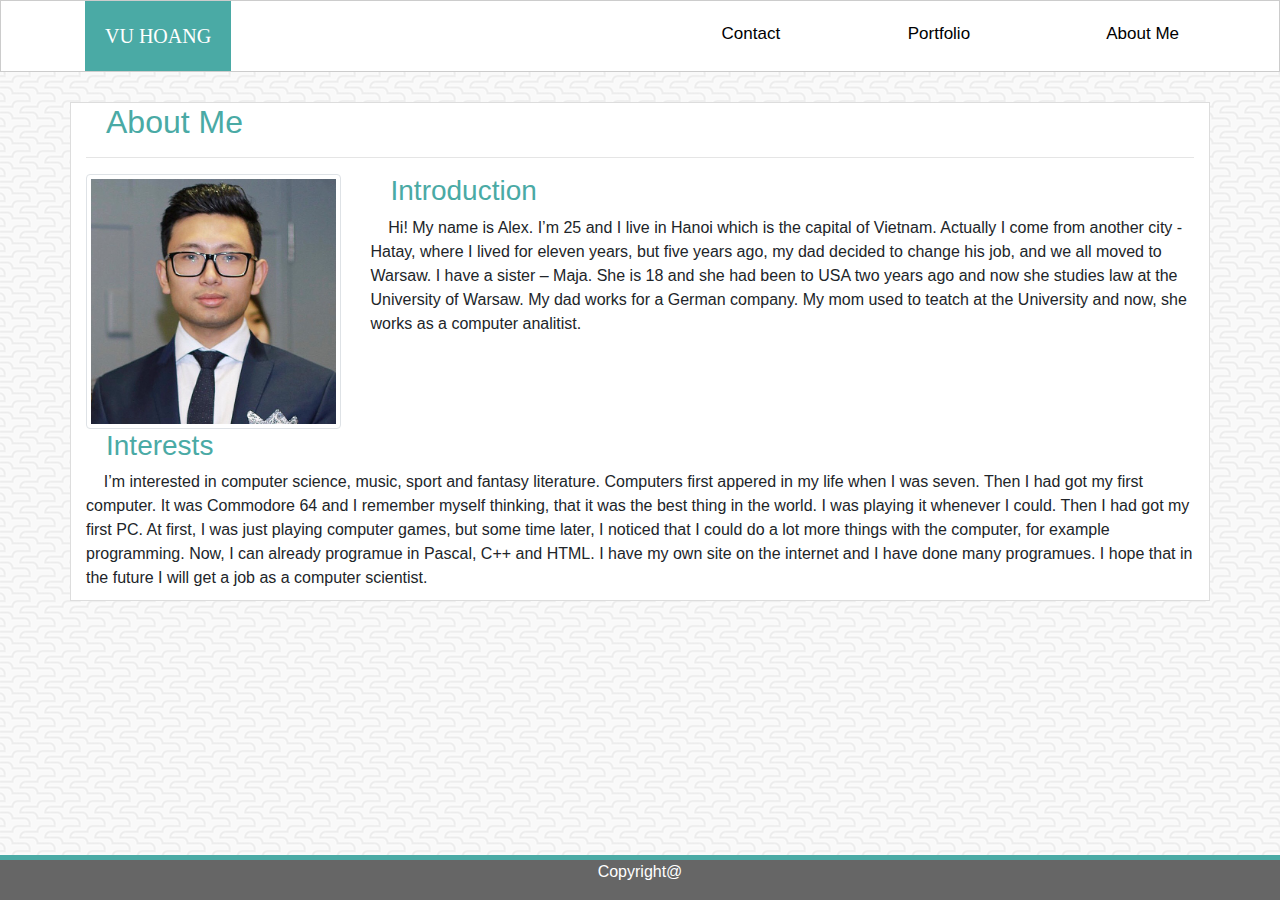
==== index.html @ bbde93af "first push" ====
<!DOCTYPE html>
<html lang="en">
<head>
    <meta charset="UTF-8">
    <meta name="viewport" content="width=device-width, initial-scale=1.0">
    <meta http-equiv="X-UA-Compatible" content="ie=edge">
    <link rel="stylesheet" href="assets/css/style.css" type="text/css">
    <link rel="stylesheet" href="css/bootstrap-grid.css" type="text/css">
    <link rel="stylesheet" href="css/bootstrap-grid.min.css" type="text/css">
    <link rel="stylesheet" href="css/bootstrap-reboot.css" type="text/css">
    <link rel="stylesheet" href="css/bootstrap-reboot.min.css" type="text/css">
    <link rel="stylesheet" href="css/bootstrap.css" type="text/css">
    <link rel="stylesheet" href="css/bootstrap.min.css" type="text/css">
    <title>My Website</title>
</head>
<body>

        <div class= "toptop">
                <div class="topnav container">
                    <div class="row">
                        <div class="column col-12 col-md-6">
                            <a href="index.html" class="name"> VU HOANG</a>
                        </div>
                        
                        <div class="col-4 col-md-2">
                            <a class="right" href="contact.html">Contact &nbsp; &nbsp; </a>
                        </div>
        
                        <div class="col-4 col-md-2">
                            <a class="right" href="portfolio.html">Portfolio &nbsp; &nbsp; </a>
                        </div>
                        
                        <div class="col-4 col-md-2">
                            <a class="right" href="index.html">About Me</a>
                        </div>                       
                    </div>
        
                 </div>
            </div>      

    <div class="container mainindex">
        <h2> About Me </h2>
        <hr>
        <div class="row">
            <div class="col-12 col-md-3">
                    <img class="img-fluid img-thumbnail rounded float-left" src="assets/images/photo of me.jpg" alt="profile picture" />     
            </div>
            <div class="paragraph col-12 col-md-9">      
                <h3> Introduction </h3>
                &nbsp; &nbsp; Hi! My name is Alex. I’m 25 and I live in Hanoi which is the capital of Vietnam. Actually I come from another city - Hatay, where I lived for eleven years, but five years ago, my dad decided to change his job, and we all moved to Warsaw. I have a sister – Maja. She is 18 and she had been to USA two years ago and now she studies law at the University of Warsaw. My dad works for a German company. My mom used to teatch at the University and now, she works as a computer analitist.
            </div>
            <div class="paragraph col-md-12">
                <h3> Interests </h3>
                &nbsp; &nbsp; I’m interested in computer science, music, sport and fantasy literature. Computers first appered in my life when I was seven. Then I had got my first computer. It was Commodore 64 and I remember myself thinking, that it was the best thing in the world. I was playing it whenever I could. Then I had got my first PC. At first, I was just playing computer games, but some time later, I noticed that I could do a lot more things with the computer, for example programming. Now, I can already programue in Pascal, C++ and HTML. I have my own site on the internet and I have done many programues. I hope that in the future I will get a job as a computer scientist.
            </div>         
        </div>
       
    </div>
    <footer class="footer"> <p> Copyright@ </p> </footer>
</body>
</html>
---- assets/css/style.css ----
.toptop {
    width: 100%;
    background-color: #ffffff;
    border: #cccccc 1px solid;
}

.topnav {
    overflow: hidden;
    width: 960px;
    margin-left: auto;
    margin-right: auto;
    
}

.topnav a.right {
    float: right;
    color: black;
    font: 'Arial', 'Helvetica Neue', Helvetica, sans-serif;
    text-align: center;
    padding: 20px 16px;
    text-decoration: none;
    font-size: 17px;
}

.topnav a:hover {
    background-color:#4aaaa5;
    color: #ffffff;
}

    .name {
    background-color: #4aaaa5;
    float: left;
    color: white;
    font-family: Georgia, 'Times New Roman', Times, serif;
    padding: 20px 20px 20px 20px;
    font-size: 20px;
    text-decoration: none;
}

@media screen and (max-width: 640px) {
    .column{
        background-color: #4aaaa5;
    }
}

h2, h3 {
    color: #4aaaa5;
    margin-left: 20px;
}

.main { 
    background-color: #ffffff;
    width: 960px;
    height: auto;
    margin-top: 30px;
    border: 1px solid #dddddd;
    margin-left: auto;
    margin-right: auto;
    padding: 10px;
}

.mainindex { 
    background-color: #ffffff;
    width: 960px;
    height: auto;
    margin-top: 30px;
    border: 1px solid #dddddd;
    margin-left: auto;
    margin-right: auto;
}

.box {
    margin-bottom: 50px;
}

.main ::after {
    content: "";
    display: block;
    clear: both;
}

.profile {
    width: 170px;
    height: 170px;
    margin-right: 15px;
    margin-left: 15px;
    float: left;
}

.paragraph {
    padding: 0 10px 10px 10px;
}

body {

    background-image: url("../images/beanstalk.png");
    background-repeat: repeat;
}

.footer {
    position: fixed;
    left: 0;
    bottom: 0;
    width: 100%;
    color: #ffffff;
    font: 'Arial', 'Helvetica Neue', Helvetica, sans-serif;
    text-align: center;
    background-color: #666666;
    border-top: 5px solid #4aaaa5;
}

.box1, .box2, .box3, .box4, .box5 {
    width: 200px;
    height: 200px;
}

.boxleft, .boxright {
    position: relative;
    float: left;
    width: 33.33%;
    padding-left: 50px;
    padding-bottom: 20px;
    margin-top: 10px;
}

.hangman, .triviagame, .rockpaper, .rpggame, .infowidget {
    position: relative;
    text-align: center;
    color: white;
    width: 200px;
    height: 200px;
    margin-top: 20px;
    margin-bottom: 30px;
}

.hang, .trivia, .rock, .rpg, .info {
    position: absolute;
    top: 150px;
    width: 92%;
    color: #ffffff;
    background-color: #4aaaa5;
    padding-top: 10px;
    padding-bottom: 10px;
    font: 'Arial', 'Helvetica Neue', Helvetica, sans-serif;
}

#name, #email, #message {
    width: 90%;
    padding: 12px;
    border: 1px solid #ccc;
    border-radius: 10px;
    margin-top: 10px;
    margin-bottom: 10px; 
    margin-left: 20px; 
}

#message {
    height: 200px;
}

input[type=submit] {
    background-color:  #4aaaa5;
    color: white;
    border: 1px solid #ccc;
    border-radius: 5px;
    padding: 20px;
    margin-left: 20px;
    margin-bottom: 20px;
}

input[type=submit]:hover {
    background-color:  white;
    color: #4aaaa5;
}

 label {
    margin-left: 30px
}
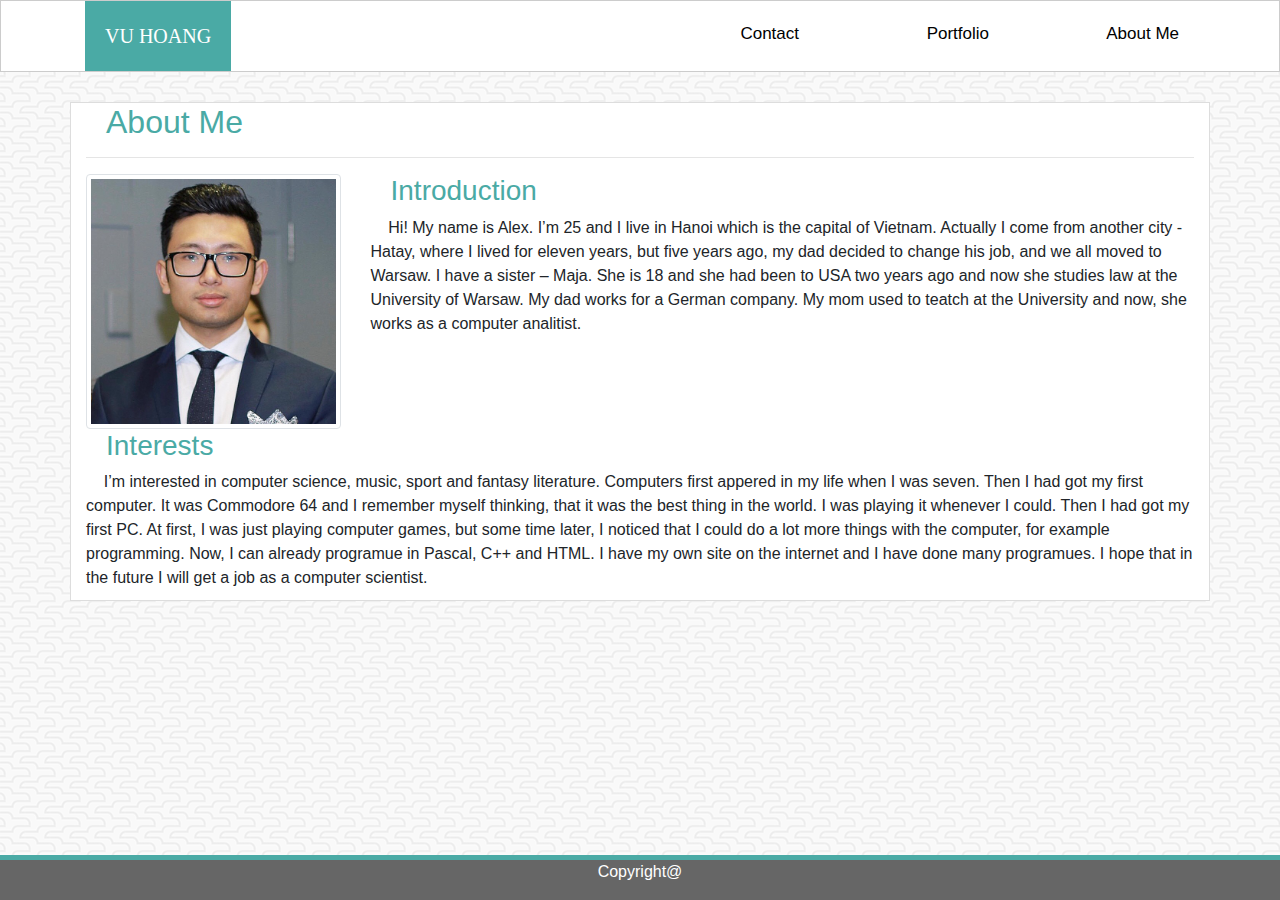
==== commit 23efed2f: "Update index.html" ====
--- a/index.html
+++ b/index.html
@@ -23,11 +23,11 @@
                         </div>
                         
                         <div class="col-4 col-md-2">
-                            <a class="right" href="contact.html">Contact &nbsp; &nbsp; </a>
+                            <a class="right" href="contact.html">Contact</a>
                         </div>
         
                         <div class="col-4 col-md-2">
-                            <a class="right" href="portfolio.html">Portfolio &nbsp; &nbsp; </a>
+                            <a class="right" href="portfolio.html">Portfolio</a>
                         </div>
                         
                         <div class="col-4 col-md-2">
@@ -58,4 +58,4 @@
     </div>
     <footer class="footer"> <p> Copyright@ </p> </footer>
 </body>
-</html>+</html>
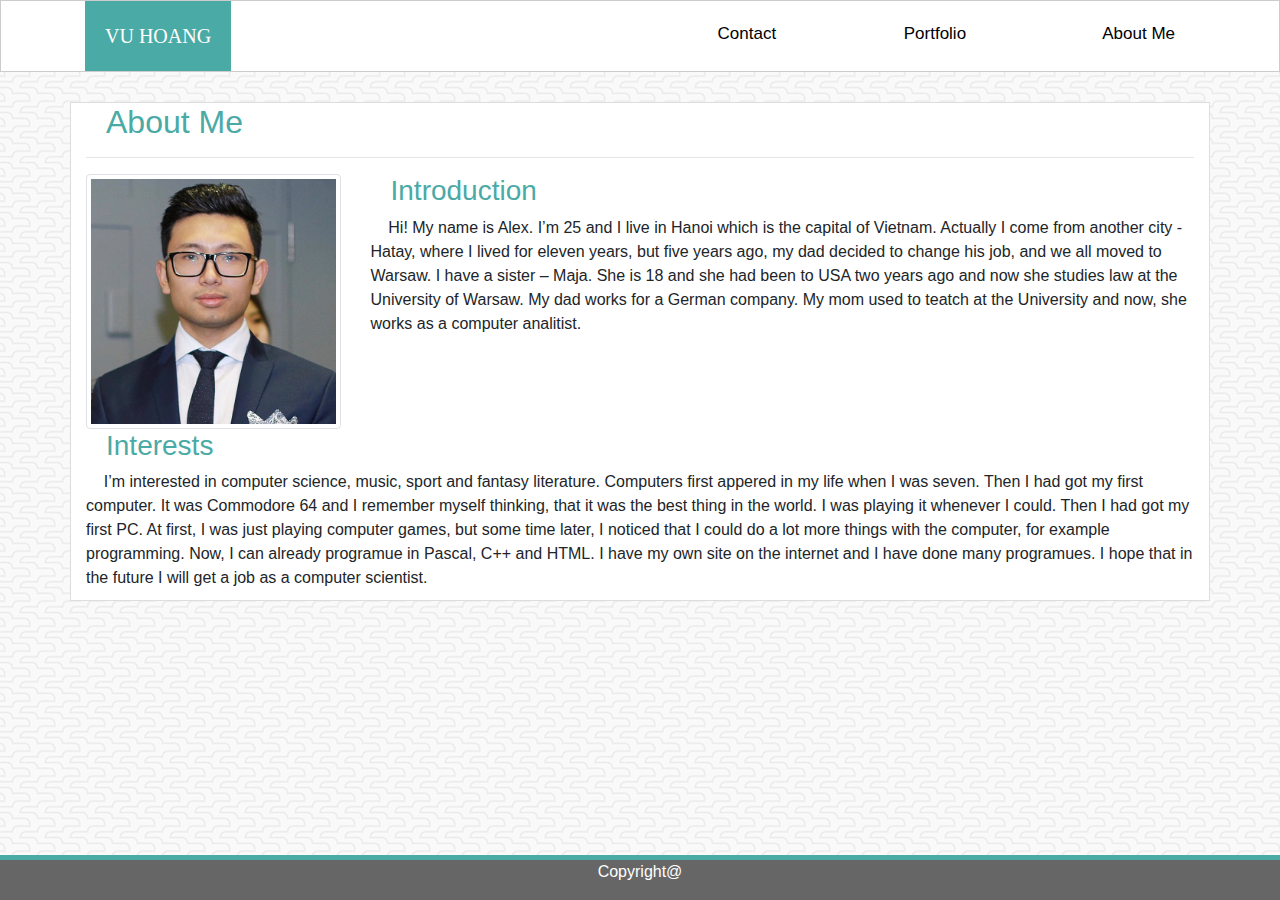
==== commit b0ce5653: "second push" ====
--- a/index.html
+++ b/index.html
@@ -18,19 +18,19 @@
         <div class= "toptop">
                 <div class="topnav container">
                     <div class="row">
-                        <div class="column col-12 col-md-6">
+                        <div class="column col-12 col-lg-6">
                             <a href="index.html" class="name"> VU HOANG</a>
                         </div>
                         
-                        <div class="col-4 col-md-2">
-                            <a class="right" href="contact.html">Contact</a>
+                        <div class="col-4 col-lg-2 text-center">
+                            <a class="right" href="contact.html">Contact &nbsp; &nbsp; </a>
                         </div>
         
-                        <div class="col-4 col-md-2">
-                            <a class="right" href="portfolio.html">Portfolio</a>
+                        <div class="col-4 col-lg-2 text-center">
+                            <a class="right" href="portfolio.html">Portfolio &nbsp; &nbsp; </a>
                         </div>
                         
-                        <div class="col-4 col-md-2">
+                        <div class="col-4 col-lg-2 text-center">
                             <a class="right" href="index.html">About Me</a>
                         </div>                       
                     </div>
@@ -58,4 +58,4 @@
     </div>
     <footer class="footer"> <p> Copyright@ </p> </footer>
 </body>
-</html>
+</html>--- a/assets/css/style.css
+++ b/assets/css/style.css
@@ -17,7 +17,7 @@
     color: black;
     font: 'Arial', 'Helvetica Neue', Helvetica, sans-serif;
     text-align: center;
-    padding: 20px 16px;
+    padding: 20px;
     text-decoration: none;
     font-size: 17px;
 }
@@ -27,12 +27,12 @@
     color: #ffffff;
 }
 
-    .name {
+.name {
     background-color: #4aaaa5;
     float: left;
     color: white;
     font-family: Georgia, 'Times New Roman', Times, serif;
-    padding: 20px 20px 20px 20px;
+    padding: 20px;
     font-size: 20px;
     text-decoration: none;
 }
@@ -40,7 +40,8 @@
 @media screen and (max-width: 640px) {
     .column{
         background-color: #4aaaa5;
-    }
+}
+
 }
 
 h2, h3 {
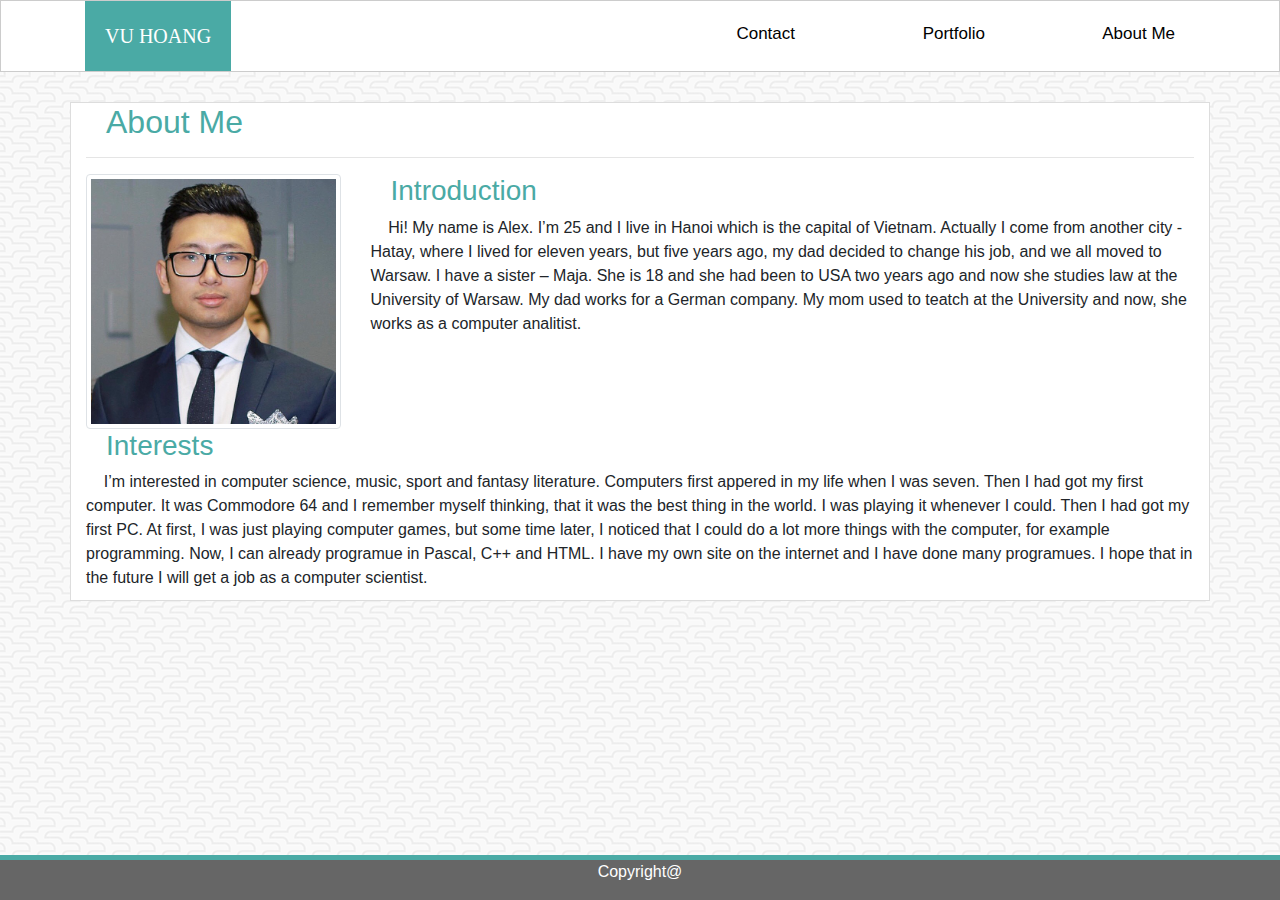
==== commit e29e57a6: "second push" ====
--- a/index.html
+++ b/index.html
@@ -22,15 +22,15 @@
                             <a href="index.html" class="name"> VU HOANG</a>
                         </div>
                         
-                        <div class="col-4 col-lg-2 text-center">
-                            <a class="right" href="contact.html">Contact &nbsp; &nbsp; </a>
+                        <div class="col-4 col-lg-2">
+                            <a class="right" href="contact.html">Contact</a>
                         </div>
         
-                        <div class="col-4 col-lg-2 text-center">
-                            <a class="right" href="portfolio.html">Portfolio &nbsp; &nbsp; </a>
+                        <div class="col-4 col-lg-2">
+                            <a class="right" href="portfolio.html">Portfolio</a>
                         </div>
                         
-                        <div class="col-4 col-lg-2 text-center">
+                        <div class="col-4 col-lg-2">
                             <a class="right" href="index.html">About Me</a>
                         </div>                       
                     </div>
@@ -58,4 +58,4 @@
     </div>
     <footer class="footer"> <p> Copyright@ </p> </footer>
 </body>
-</html>+</html>
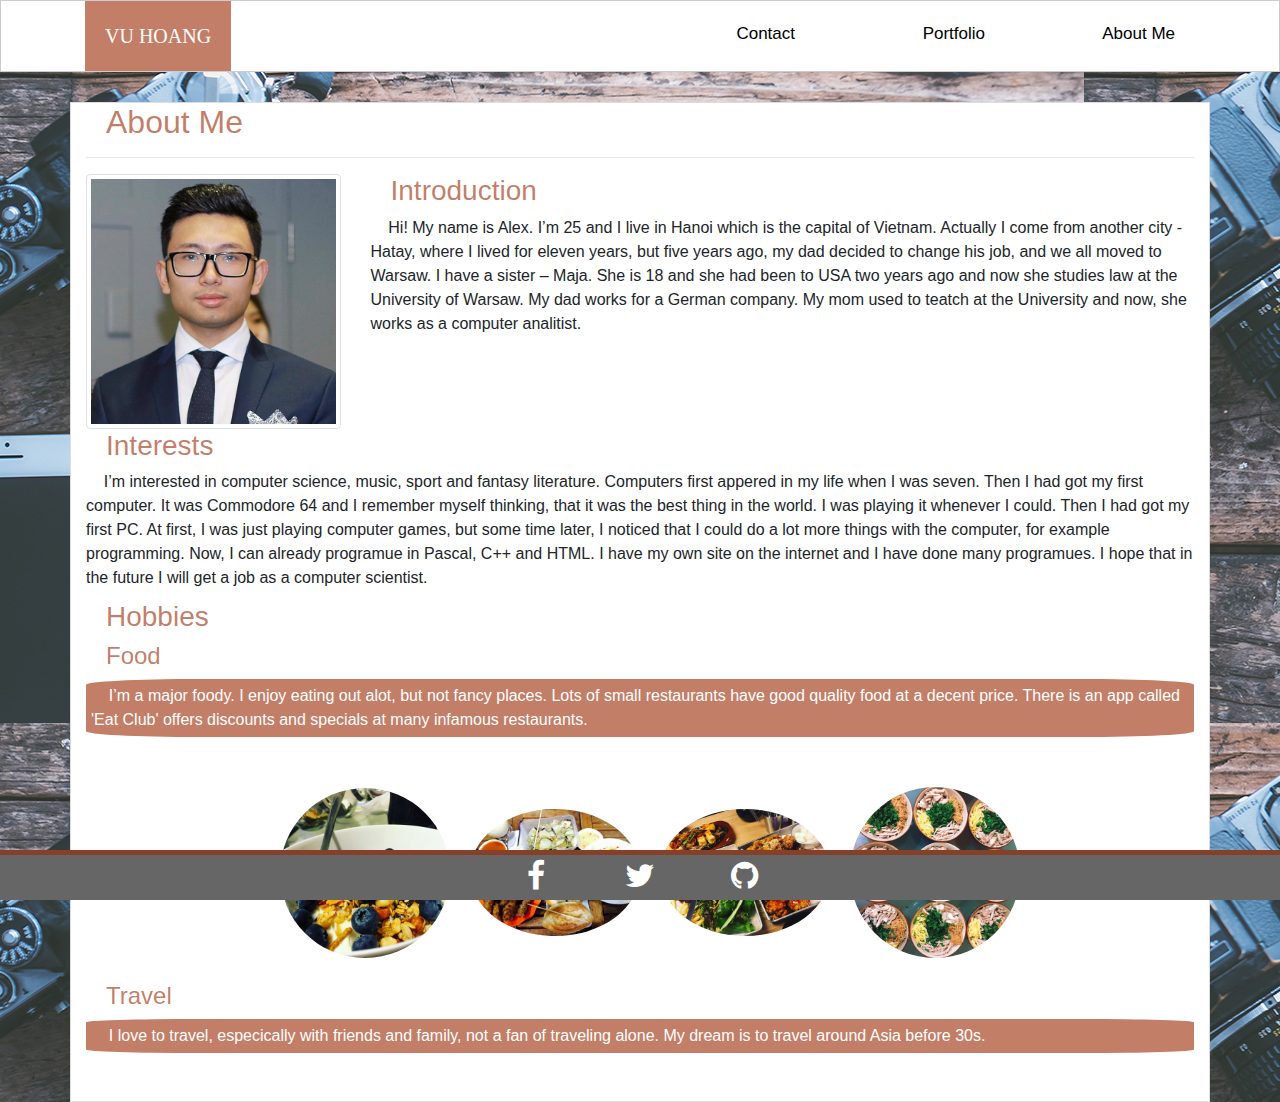
==== commit 3154be52: "updates" ====
--- a/index.html
+++ b/index.html
@@ -1,5 +1,6 @@
 <!DOCTYPE html>
 <html lang="en">
+
 <head>
     <meta charset="UTF-8">
     <meta name="viewport" content="width=device-width, initial-scale=1.0">
@@ -11,51 +12,135 @@
     <link rel="stylesheet" href="css/bootstrap-reboot.min.css" type="text/css">
     <link rel="stylesheet" href="css/bootstrap.css" type="text/css">
     <link rel="stylesheet" href="css/bootstrap.min.css" type="text/css">
+    <link rel="stylesheet" href="https://stackpath.bootstrapcdn.com/font-awesome/4.7.0/css/font-awesome.min.css">
     <title>My Website</title>
 </head>
+
 <body>
 
-        <div class= "toptop">
-                <div class="topnav container">
-                    <div class="row">
-                        <div class="column col-12 col-lg-6">
-                            <a href="index.html" class="name"> VU HOANG</a>
-                        </div>
-                        
-                        <div class="col-4 col-lg-2">
-                            <a class="right" href="contact.html">Contact</a>
-                        </div>
-        
-                        <div class="col-4 col-lg-2">
-                            <a class="right" href="portfolio.html">Portfolio</a>
-                        </div>
-                        
-                        <div class="col-4 col-lg-2">
-                            <a class="right" href="index.html">About Me</a>
-                        </div>                       
+    <div class="toptop">
+        <div class="topnav container">
+            <div class="row">
+                <div class="column col-12 col-lg-6 nametag">
+                    <a href="index.html" class="name"> VU HOANG</a>
+                </div>
+
+                <div class="col-4 col-lg-2">
+                    <a class="right" href="contact.html">Contact</a>
+                </div>
+
+                <div class="col-4 col-lg-2">
+                    <a class="right" href="portfolio.html">Portfolio</a>
+                </div>
+
+                <div class="col-4 col-lg-2">
+                    <a class="right" href="index.html">About Me</a>
+                </div>
+            </div>
+
+        </div>
+    </div>
+    <div class="wrapper">
+        <div class="container mainindex">
+            <h2> About Me </h2>
+            <hr>
+            <div class="row">
+                <div class="col-12 col-md-3">
+                    <img class="img-fluid img-thumbnail rounded float-left" src="assets/images/photo of me.jpg"
+                        alt="profile picture" />
+                </div>
+                <div class="paragraph col-12 col-md-9">
+                    <h3> Introduction </h3>
+                    &nbsp; &nbsp; Hi! My name is Alex. I’m 25 and I live in Hanoi which is the capital of Vietnam.
+                    Actually
+                    I come from another city - Hatay, where I lived for eleven years, but five years ago, my dad decided
+                    to
+                    change his job, and we all moved to Warsaw. I have a sister – Maja. She is 18 and she had been to
+                    USA
+                    two years ago and now she studies law at the University of Warsaw. My dad works for a German
+                    company. My
+                    mom used to teatch at the University and now, she works as a computer analitist.
+                </div>
+                <div class="paragraph col-md-12">
+                    <h3> Interests </h3>
+                    &nbsp; &nbsp; I’m interested in computer science, music, sport and fantasy literature. Computers
+                    first
+                    appered in my life when I was seven. Then I had got my first computer. It was Commodore 64 and I
+                    remember myself thinking, that it was the best thing in the world. I was playing it whenever I
+                    could.
+                    Then I had got my first PC. At first, I was just playing computer games, but some time later, I
+                    noticed
+                    that I could do a lot more things with the computer, for example programming. Now, I can already
+                    programue in Pascal, C++ and HTML. I have my own site on the internet and I have done many
+                    programues. I
+                    hope that in the future I will get a job as a computer scientist.
+                </div>
+                <div class="paragraph col-md-12">
+                    <h3> Hobbies </h3>
+                    <h4> Food </h4>
+                    <p class="foody">
+                        &nbsp; &nbsp; I’m a major foody. I enjoy eating out alot, but not fancy places. Lots of small
+                        restaurants have good quality food at a decent price. There is an app called 'Eat Club' offers
+                        discounts
+                        and specials at many infamous restaurants.
+                    </p>
+                    <br>
+                    <div class="boxcontainer">
+                        <img class="img-fluid food" src="assets/images/food3.jpg" alt="food" />
+                        <img class="img-fluid food" src="assets/images/food1.jpg" alt="food" />
+                        <img class="img-fluid food" src="assets/images/food2.jpg" alt="food" />
+                        <img class="img-fluid food" src="assets/images/food4.jpg" alt="food" />
                     </div>
-        
-                 </div>
-            </div>      
 
-    <div class="container mainindex">
-        <h2> About Me </h2>
-        <hr>
-        <div class="row">
-            <div class="col-12 col-md-3">
-                    <img class="img-fluid img-thumbnail rounded float-left" src="assets/images/photo of me.jpg" alt="profile picture" />     
+                    <br>
+
+                    <h4> Travel </h4>
+                    <p class="travelling">
+                        &nbsp; &nbsp; I love to travel, especically with friends and family, not a fan of traveling
+                        alone.
+                        My dream is to travel around Asia before 30s.
+                    </p>
+                    <br>
+                    <div class="boxcontainer">
+                        <img class="img-fluid travel" src="assets/images/travel1.jpg" alt="travel" />
+                        <img class="img-fluid travel" src="assets/images/travel2.jpg" alt="travel" />
+                        <img class="img-fluid travel" src="assets/images/travel 3 .jpg" alt="travel" />
+                        <img class="img-fluid travel" src="assets/images/travel 6.jpg" alt="travel" />
+                        <img class="img-fluid travel" src="assets/images/travel 4.jpg" alt="travel" />
+                    </div>
+
+                    <br>
+
+                    <h4> Photography </h4>
+                    <p class="photography">
+                        &nbsp; &nbsp; I have a special interest in black and white photos because I think they look more
+                        asthetically in two classical colors.
+                    </p>
+                    <br>
+                    <div class="boxcontainer">
+                        <img class="img-fluid photo" src="assets/images/photo1.jpg" alt="photo" />
+                        <img class="img-fluid photo" src="assets/images/photo2.jpg" alt="photo" />
+                        <img class="img-fluid photo" src="assets/images/photo3.jpg" alt="photo" />
+                        <img class="img-fluid photo" src="assets/images/photo4.jpg" alt="photo" />
+                        <img class="img-fluid photo" src="assets/images/photo5.jpg" alt="photo" />
+                    </div>
+                    <div class="boxcontainer1">
+                        <img class="img-fluid photo" src="assets/images/photo6.jpg" alt="photo" />
+                        <img class="img-fluid photo" src="assets/images/photo7.jpg" alt="photo" />
+                        <img class="img-fluid photo" src="assets/images/photo8.jpg" alt="photo" />
+                        <img class="img-fluid photo" src="assets/images/photo9.jpg" alt="photo" />
+                        <img class="img-fluid photo" src="assets/images/photo10.jpg" alt="photo" />
+                    </div>
+                </div>
             </div>
-            <div class="paragraph col-12 col-md-9">      
-                <h3> Introduction </h3>
-                &nbsp; &nbsp; Hi! My name is Alex. I’m 25 and I live in Hanoi which is the capital of Vietnam. Actually I come from another city - Hatay, where I lived for eleven years, but five years ago, my dad decided to change his job, and we all moved to Warsaw. I have a sister – Maja. She is 18 and she had been to USA two years ago and now she studies law at the University of Warsaw. My dad works for a German company. My mom used to teatch at the University and now, she works as a computer analitist.
-            </div>
-            <div class="paragraph col-md-12">
-                <h3> Interests </h3>
-                &nbsp; &nbsp; I’m interested in computer science, music, sport and fantasy literature. Computers first appered in my life when I was seven. Then I had got my first computer. It was Commodore 64 and I remember myself thinking, that it was the best thing in the world. I was playing it whenever I could. Then I had got my first PC. At first, I was just playing computer games, but some time later, I noticed that I could do a lot more things with the computer, for example programming. Now, I can already programue in Pascal, C++ and HTML. I have my own site on the internet and I have done many programues. I hope that in the future I will get a job as a computer scientist.
-            </div>         
+
         </div>
-       
     </div>
-    <footer class="footer"> <p> Copyright@ </p> </footer>
+    <footer class="footer">
+        <a href="https://www.facebook.com/hoangvu.tivi" class="fa fa-facebook fa-2x"></a>
+        <a href="https://www.instagram.com/alexho4ng/?hl=vi" class="fa fa-twitter fa-2x"></a>
+        <a href="https://github.com/hoangvu1x02" class="fa fa-github fa-2x"></a>
+    </footer>
 </body>
-</html>
+
+</html>--- a/assets/css/style.css
+++ b/assets/css/style.css
@@ -20,15 +20,16 @@
     padding: 20px;
     text-decoration: none;
     font-size: 17px;
+
 }
 
 .topnav a:hover {
-    background-color:#4aaaa5;
+    background-color: #99260098;
     color: #ffffff;
 }
 
 .name {
-    background-color: #4aaaa5;
+    background-color: #99260098;
     float: left;
     color: white;
     font-family: Georgia, 'Times New Roman', Times, serif;
@@ -38,17 +39,49 @@
 }
 
 @media screen and (max-width: 640px) {
-    .column{
-        background-color: #4aaaa5;
-}
-
-}
-
-h2, h3 {
-    color: #4aaaa5;
+.column{
+    background-color: #99260098;
+}
+.nametag {
+    display: flex;
+    justify-content: center;
+    align-items: center;
+}
+
+}
+
+h2, h3, h4 {
+    color: #99260098;
     margin-left: 20px;
 }
 
+.food, .travel, .photo {
+    width: 170px;
+    height: 170px;
+    border-radius: 50%;
+    margin-left: 20px;
+    margin-top: 10px;
+}
+
+.boxcontainer {
+    display: flex;
+  justify-content: center;
+  align-items: center;
+}
+
+.foody, .travelling, .photography{
+    background-color: #99260098;
+    color: white;
+    padding: 5px;
+    border-radius: 10%;
+}
+
+.boxcontainer1 {
+    margin-bottom: 50px;
+    display: flex;
+    justify-content: center;
+    align-items: center;
+}
 .main { 
     background-color: #ffffff;
     width: 960px;
@@ -63,11 +96,12 @@
 .mainindex { 
     background-color: #ffffff;
     width: 960px;
-    height: auto;
+    height: 1000px;
     margin-top: 30px;
     border: 1px solid #dddddd;
     margin-left: auto;
     margin-right: auto;
+    overflow: auto;
 }
 
 .box {
@@ -94,21 +128,38 @@
 
 body {
 
-    background-image: url("../images/beanstalk.png");
+    background-image: url("../images/camera.jpg");
     background-repeat: repeat;
-}
-
-.footer {
-    position: fixed;
+    margin: 0 0 100px;
+
+
+}
+
+html {
+    position: relative;
+    min-height: 100%;
+    margin: 0;
+    }
+
+.wrapper {
+    min-height: 100%;
+    display: grid;
+    grid-template-rows: auto 1fr auto;
+}
+    
+footer {
+    height: 50px;
+    width: 100%;
     left: 0;
     bottom: 0;
-    width: 100%;
     color: #ffffff;
     font: 'Arial', 'Helvetica Neue', Helvetica, sans-serif;
     text-align: center;
     background-color: #666666;
-    border-top: 5px solid #4aaaa5;
-}
+    border-top: 5px solid #99260098;
+    position: fixed;
+}
+
 
 .box1, .box2, .box3, .box4, .box5 {
     width: 200px;
@@ -124,7 +175,7 @@
     margin-top: 10px;
 }
 
-.hangman, .triviagame, .rockpaper, .rpggame, .infowidget {
+/* .hangman, .triviagame, .rockpaper, .rpggame, .infowidget {
     position: relative;
     text-align: center;
     color: white;
@@ -139,11 +190,11 @@
     top: 150px;
     width: 92%;
     color: #ffffff;
-    background-color: #4aaaa5;
+    background-color: #99260098;
     padding-top: 10px;
     padding-bottom: 10px;
     font: 'Arial', 'Helvetica Neue', Helvetica, sans-serif;
-}
+} */
 
 #name, #email, #message {
     width: 90%;
@@ -160,7 +211,7 @@
 }
 
 input[type=submit] {
-    background-color:  #4aaaa5;
+    background-color:  #99260098;
     color: white;
     border: 1px solid #ccc;
     border-radius: 5px;
@@ -171,9 +222,40 @@
 
 input[type=submit]:hover {
     background-color:  white;
-    color: #4aaaa5;
+    color: #99260098;
 }
 
  label {
     margin-left: 30px
-}+}
+
+.text {
+    background-color: #99260098;
+    padding: 5px;
+    border-radius: 5%;
+    color: white;
+}
+
+.project {
+    height: 300px;
+    overflow: auto;
+    margin-top: 10px;
+    margin-bottom: 20px;
+}
+
+
+/* Style all font awesome icons */
+.fa {
+    padding-top: 5px;
+    font-size: 30px;
+    height: 50px;
+    width: 100px;
+    text-align: center;
+    text-decoration: none;
+    color: white;
+  }
+  
+  /* Add a hover effect if you want */
+  .fa:hover {
+    opacity: 0.7;
+  }